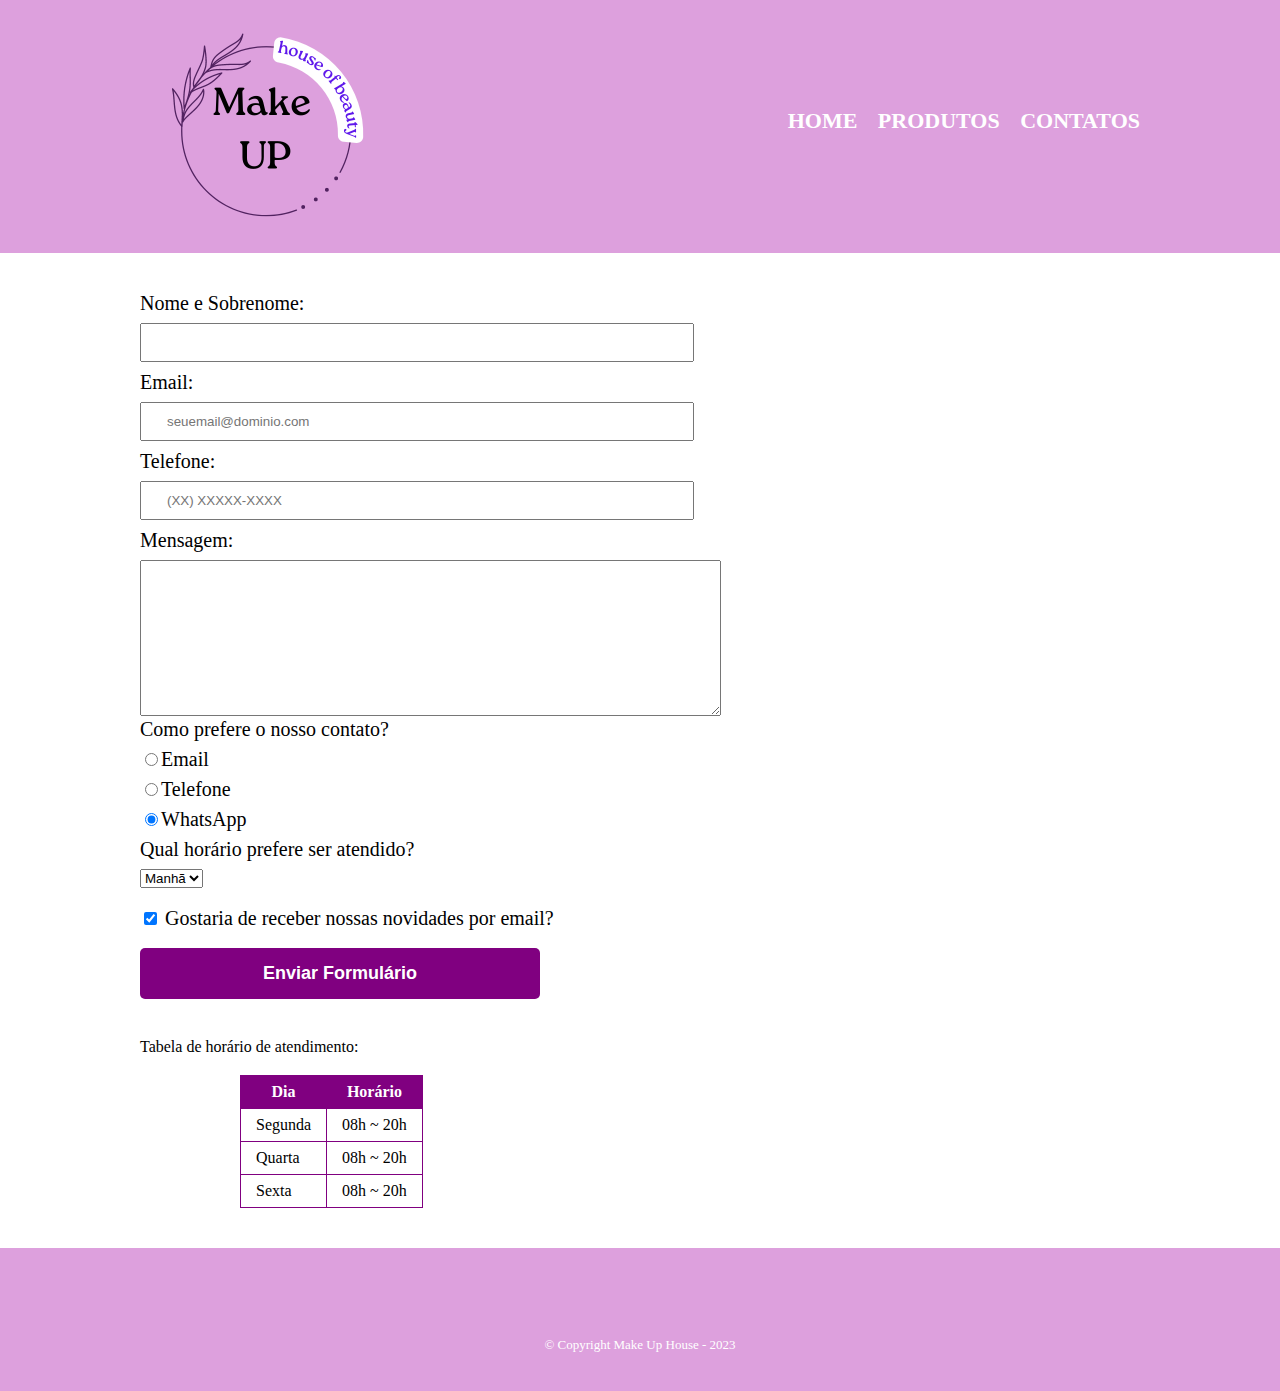
==== contatos.html @ 4ed8f36a "terceiro commit" ====
<!DOCTYPE html>
<html lang="pt-br">
<head>
    <meta charset="UTF-8">
    <meta http-equiv="X-UA-Compatible" content="IE=edge">
    <meta name="viewport" content="width=device-width, initial-scale=1.0">
    <title>Contatos</title>
    <link rel="stylesheet" href="reset.css">
    <link rel="stylesheet" href="style.css">
</head>
<body>
    <header>
        <div class="caixa">
           <h1><a href="index.html"><img class="logo" src="logo.png" alt="logo make up house"></a></h1>
           <nav>
               <ul >
                   <li> <a href="index.html"> Home </a> </li>
                   <li> <a href="produtos.html"> Produtos </a> </li>
                   <li> <a href="contatos.html"> Contatos </a> </li>
               </ul>
           </nav>
        </div>
    </header>

    <main>
        <form action="">
            <label for="nomesobrenome">Nome e Sobrenome: </label>
            <input type="text" id="nomesobrenome" class="input-padrao" required>

            <label for="email">Email:</label>
            <input type="email" id="email" class="input-padrao" required placeholder="seuemail@dominio.com">

            <label for="telefone">Telefone:</label>
            <input type="tel" id="telefone" class="input-padrao" required placeholder="(XX) XXXXX-XXXX">

            <label for="mensagem">Mensagem:</label>
            <textarea name="" id="mensagem" cols="70" rows="10"></textarea class="input-padrao" required >

            <fieldset>
            <legend>Como prefere o nosso contato?</legend>
            <label for="radio-email"><input type="radio" name="contato" id="radio-email" value="email">Email</label>

            <label for="radio-telefone"><input type="radio" name="contato" id="radio-telefone" value="telefone">Telefone</label>

            <label for="radio-whatsapp"><input type="radio" name="contato" id="radio-whatsapp" value="whatsapp" checked >WhatsApp</label >
            </fieldset>

            <fieldset>
            <legend>Qual horário prefere ser atendido?</legend>
            <select name="" id="">
                <option value="">Manhã</option>
                <option value="">Tarde</option>
                <option value="">Noite</option>
            </select>
            </fieldset>

            <label class="checkbox"> <input type="checkbox" checked> Gostaria de receber nossas novidades por email?</label>

            <input type="submit" name="" id="" value="Enviar Formulário" class="enviar">
        </form>
        <p>Tabela de horário de atendimento:</p>
        <table>
            <thead>
            <tr>
                <th>Dia</th>
                <th>Horário</th>
            </tr>
        </thead>
        <tbody>
            <tr><td>Segunda</td>
                <td>08h ~ 20h</td>
            </tr>
            <tr><td>Quarta</td>
                <td>08h ~ 20h</td>
            </tr>
            <tr>
                <td>Sexta</td>
                <td>08h ~ 20h</td>
            </tr>
        </tbody>
        </table>
    </main>
    <footer>
        <p class="copyright">&copy; Copyright Make Up House - 2023</p>
    </footer>
</body>
</html>
---- style.css ----
header{
    background-color: plum;
}
.logo{
    width: 25%;
}
.caixa{
    position: relative;
    width: 1000px;
    margin: 0 auto;
}
nav{
    position:absolute;
    top: 110px;
    right: 0;
}
nav li{
    margin: 0 0 0 15px;
    display: inline;
}
nav a{
    text-transform: uppercase;
    color: white;
    font-weight: bold;
    font-size: 22px;
    text-decoration: none; 
}
nav a:hover{
    text-decoration: underline; 
    color: purple
     
}
.produtos{ 
    padding: 50px, 0 ; 
    width: 940px;
    margin: 100px auto;
}
.produtos li{
    display: inline-block;
    text-align: center;
    width: 30%;
    vertical-align: top;
    box-sizing: border-box;
    border: 2px solid purple;
    border-radius: 10px;
    padding: 30px 20px;
    margin: 0 1.5%
}
.produtos li:hover{
    border-color:plum

}
.produtos li:hover h2{
    font-size:30px;
}
.produtos li:active{
    border-color:blue
}
.produtos h2{
    font-weight: bold;
    font-size: 25px;
}
.produto-descricao{
    font-size: 18px;
}
.produto-preco{
    font-size: 22px;
    font-weight: bold;
    margin-top: 10px;
}
footer{
    text-align: center;
    background-color: plum;
    padding: 40px 0;
}
.copyright{
    margin-top: 50px;
    font-size: 13px;
    color:white
}
main{
    margin: 0 auto;
    width: 1000px;
    
}
form{
    margin: 40px 0;
}
form label, form legend{
    display:block;
    font-size: 20px;
    margin: 0 0 10px;
}
.input-padrao{
    display:block;
    margin: 0 0 10px;
    padding: 10px 25px;
    width: 50%;
}
.checkbox{
margin: 20px 0;
}
.enviar{
    width: 40%;
    padding: 15px 0;
    background-color: purple;
    font-size:18px;
    font-weight: bold;
    color:white;
    border: none;
    border-radius: 5px;
    transition: 1s all;
    cursor: pointer;
}
.enviar:hover{
background-color: plum;
transform: scale(1.2);
}
.enviar:active{
    transform: scale(0.2);
}
table{
    margin: 20px 100px 40px;
}
thead{
    background-color: purple;
    color: white;
    font-weight: bold;
}
td, th{
    padding: 8px 15px;
    border: 1px solid purple
    
}
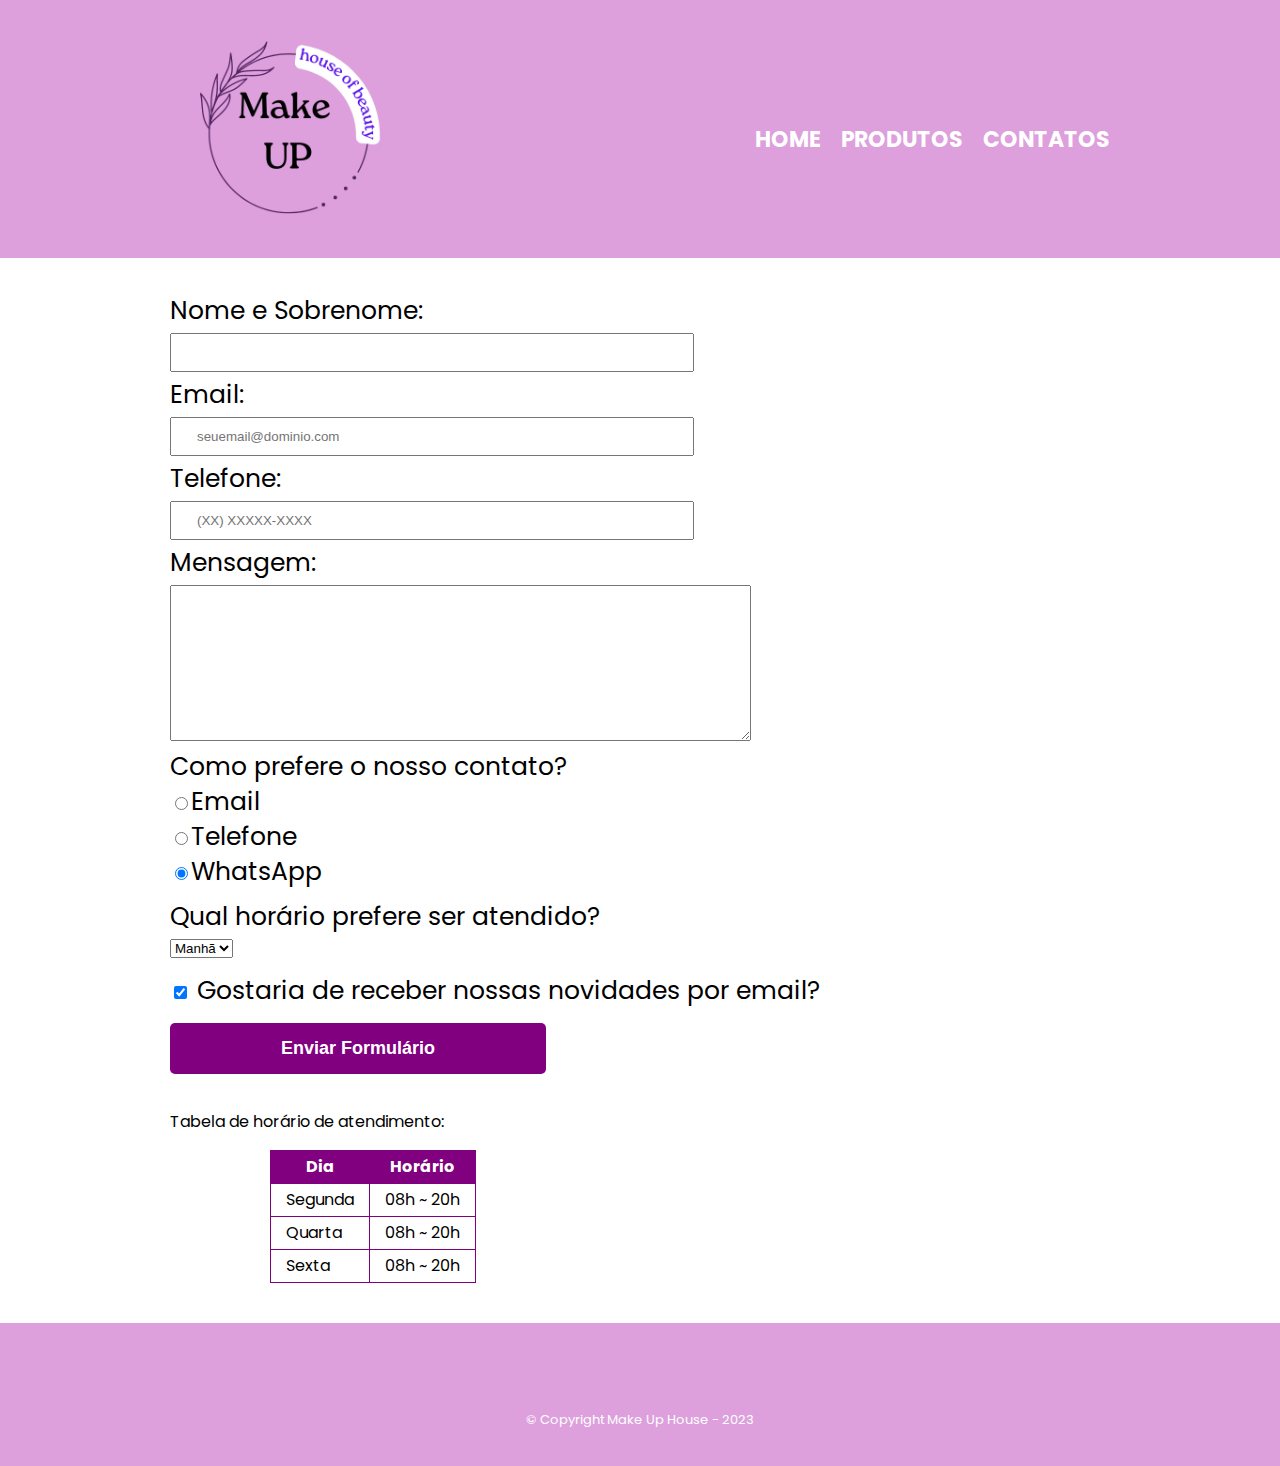
==== commit 32ea0218: "terceiro commit" ====
--- a/contatos.html
+++ b/contatos.html
@@ -7,6 +7,7 @@
     <title>Contatos</title>
     <link rel="stylesheet" href="reset.css">
     <link rel="stylesheet" href="style.css">
+    <link href="https://fonts.googleapis.com/css2?family=Poppins&display=swap" rel="stylesheet">
 </head>
 <body>
     <header>
--- a/style.css
+++ b/style.css
@@ -1,17 +1,19 @@
 header{
     background-color: plum;
+    padding: 10px 0;
+    
 }
 .logo{
     width: 25%;
 }
 .caixa{
     position: relative;
-    width: 1000px;
+    width: 940px;
     margin: 0 auto;
 }
 nav{
     position:absolute;
-    top: 110px;
+    top: 50%;
     right: 0;
 }
 nav li{
@@ -29,6 +31,10 @@
     text-decoration: underline; 
     color: purple
      
+}
+body{
+    font-family: 'Poppins', sans-serif; 
+    
 }
 .produtos{ 
     padding: 50px, 0 ; 
@@ -78,18 +84,26 @@
     font-size: 13px;
     color:white
 }
+
 main{
+    width: 940px;
     margin: 0 auto;
-    width: 1000px;
-    
-}
+}
+
 form{
-    margin: 40px 0;
-}
+    /*margin: 40px 0;*/
+    width: 940px;
+    margin: 40px auto;
+}
+
 form label, form legend{
     display:block;
-    font-size: 20px;
+    font-size: 25px;
     margin: 0 0 10px;
+    
+}
+form legend{
+    padding: 10px 0 0 0;
 }
 .input-padrao{
     display:block;
@@ -131,4 +145,59 @@
     padding: 8px 15px;
     border: 1px solid purple
     
-}+}
+
+/*@media screen and (max-width: 480px) {
+    .caixa {
+        width: auto;
+    }
+
+    h1, nav {
+        text-align: center;
+        padding: 0 0 0 -10px;
+    }
+
+    .logo{
+        width: 50%;
+    }
+
+    nav {
+        position: static;
+    }
+
+    nav a{
+        font-size: 18px;
+    }
+
+    .produtos{
+        width: auto;
+        text-align: center;
+        margin: 50px auto;
+    }
+    .produtos li {
+        margin: 2em 1em;
+        display: block;
+    }
+
+    form {
+    }
+
+    .input-padrao {
+        margin: 0 auto;
+        width: 70%;
+    }
+
+    form label, form legend {
+        margin: 0 0 10px;
+    }
+
+    .enviar {
+        width: 70%;
+        margin: 0 1.5%;
+        padding: 15px 10px;
+    }
+
+    table {
+        margin: 2em auto;
+    }
+}*/